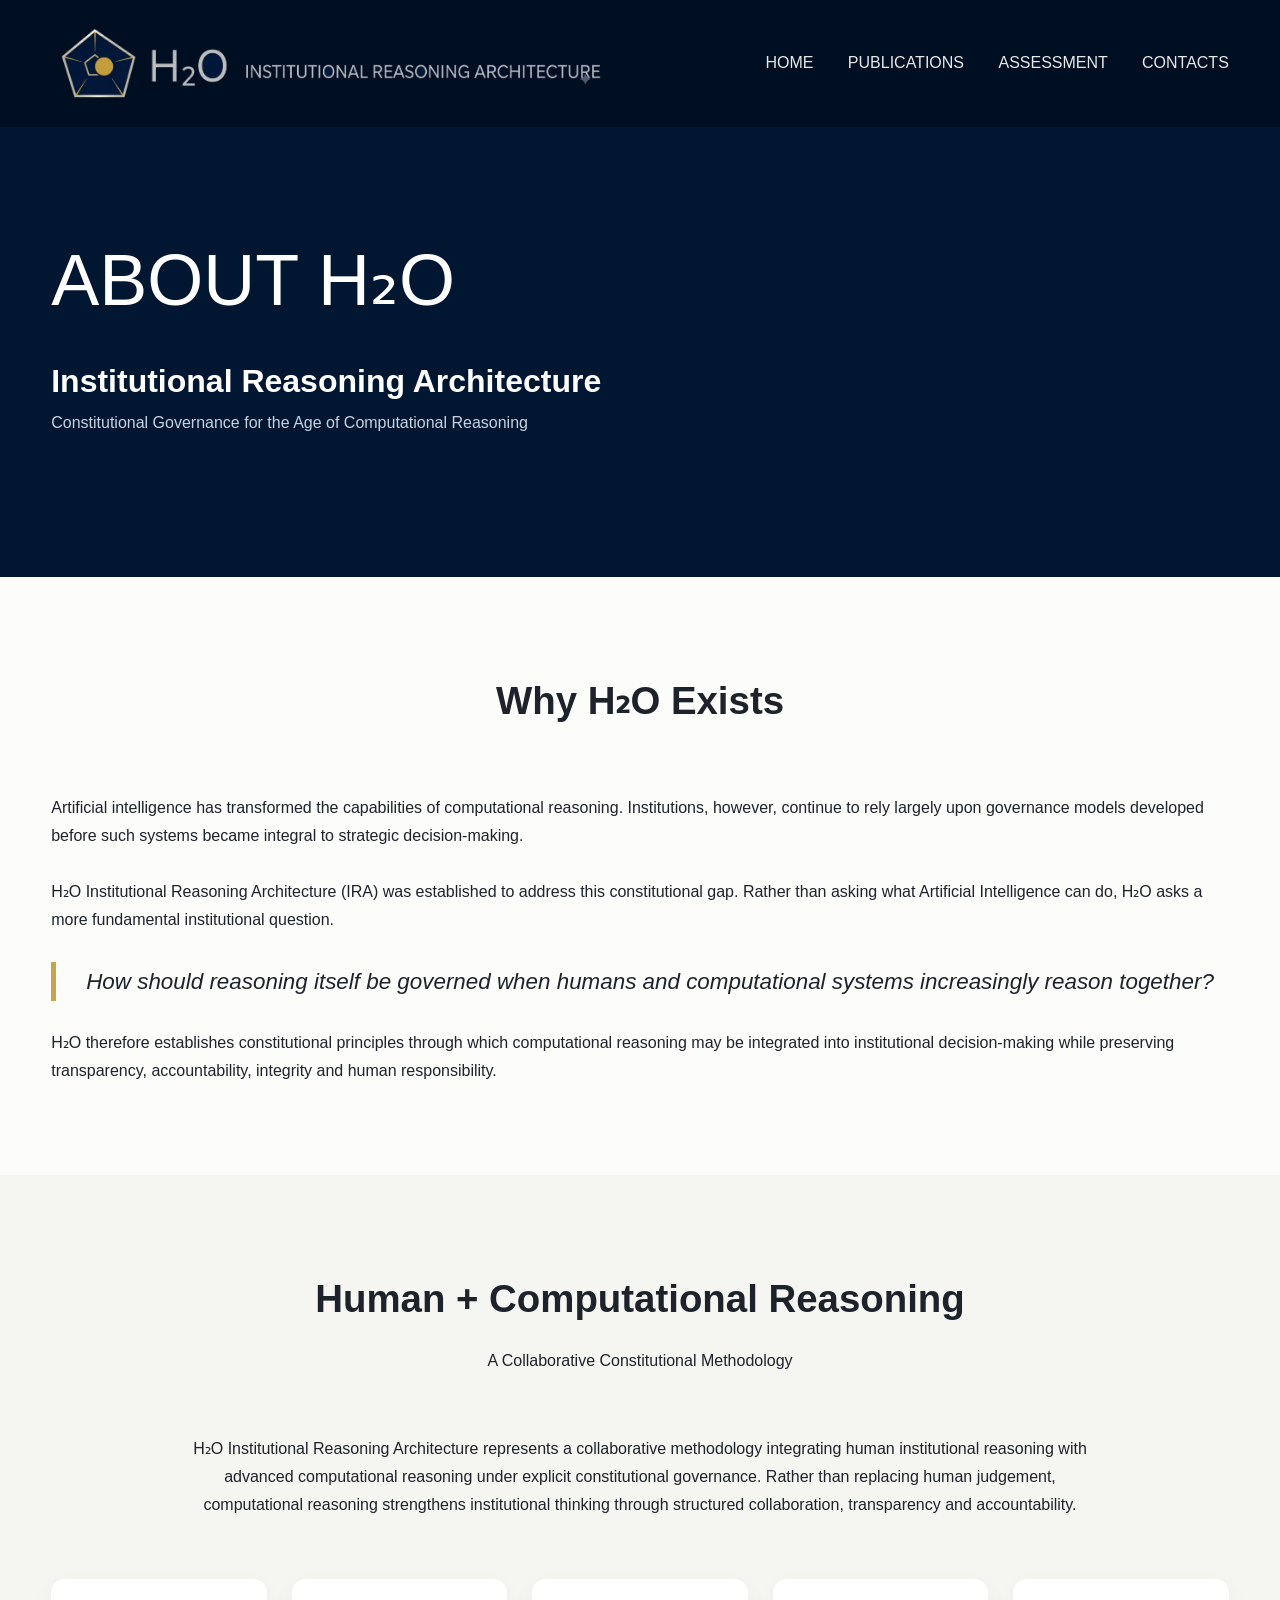
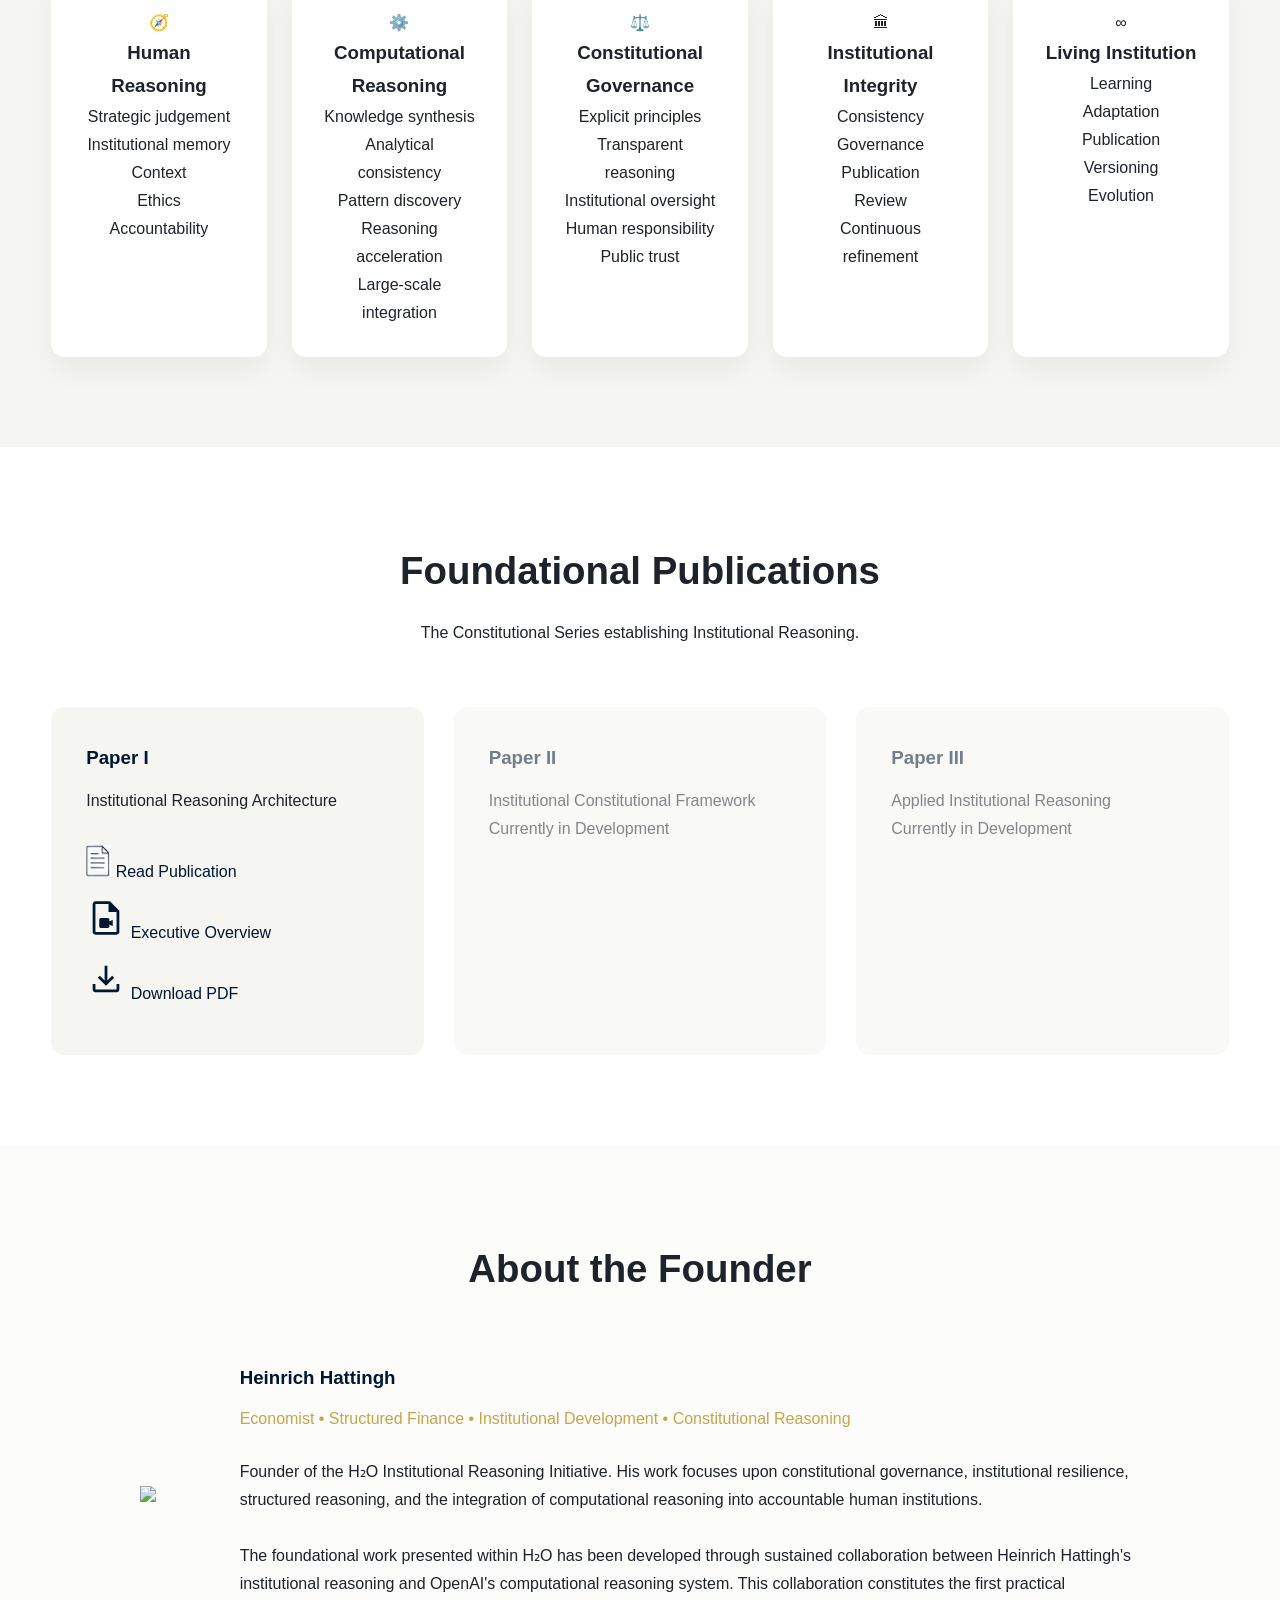
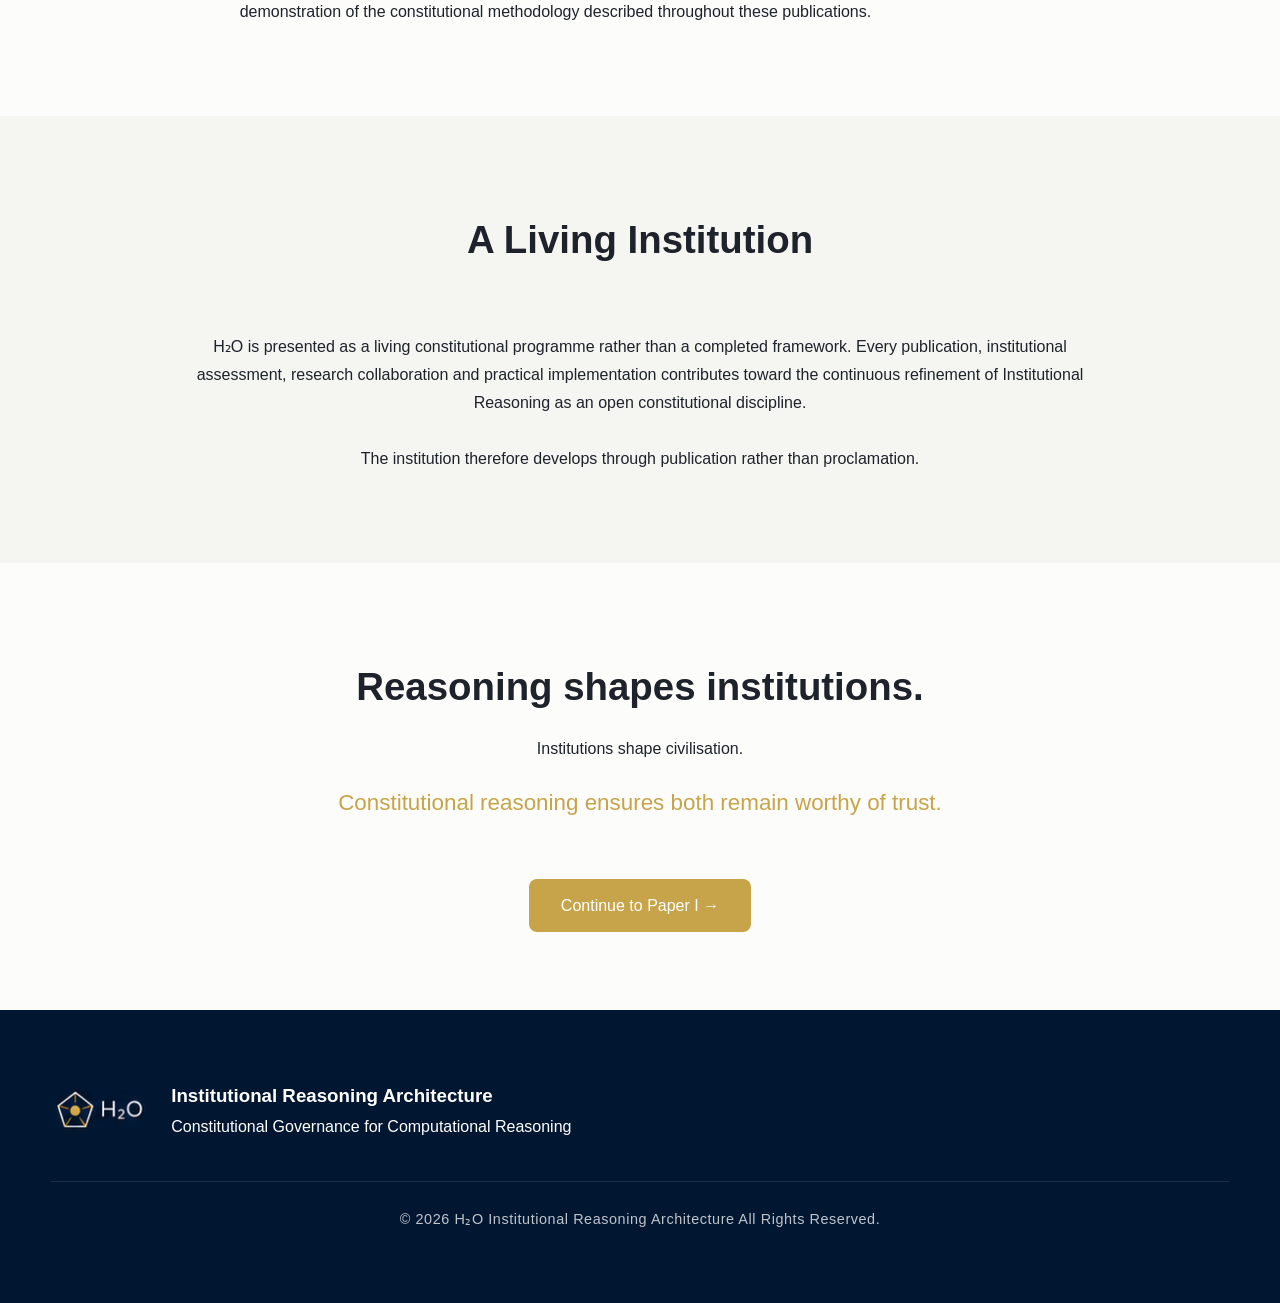
==== about.html @ 88eb38f9 "Add files via upload" ====
<!DOCTYPE html>
<html lang="en">

<head>

<meta charset="UTF-8">
<meta name="viewport" content="width=device-width, initial-scale=1.0">

<title>About H₂O | Institutional Reasoning Architecture</title>

<meta name="description"
content="About H₂O Institutional Reasoning Architecture">

<link rel="stylesheet" href="assets/css/style.css">

<link rel="icon"
type="image/png"
href="assets/images/favicon.png">

<link rel="preconnect" href="https://fonts.googleapis.com">

<link rel="preconnect" href="https://fonts.gstatic.com" crossorigin>

<link href="https://fonts.googleapis.com/css2?family=Cormorant+Garamond:wght@400;500;600;700&display=swap" rel="stylesheet">

</head>

<body>

<!-- =======================================
HEADER
======================================= -->

<header>

    <div class="container nav">

        <div class="brand">

<img
src="assets/images/h2o-masthead.png"
alt="H₂O Institutional Reasoning Architecture"
class="header-masthead">

</div>

        <nav>

            <a href="index.html">HOME</a>

            <a href="#publications">PUBLICATIONS</a>

            <a href="#assessment">ASSESSMENT</a>

            <a href="#contact">CONTACTS</a>

        </nav>

    </div>

</header>

<!-- =======================================
HERO
======================================= -->

<section class="hero">

<div class="container">

<h2>

ABOUT H₂O

</h2>

<h3>

Institutional Reasoning Architecture

</h3>

<h4>

Constitutional Governance for the Age of Computational Reasoning

</h4>

</div>

</section>

<!-- =======================================
WHY H₂O EXISTS
======================================= -->

<section>

<div class="container">

<div class="section-title">

<h2>

Why H₂O Exists

</h2>

</div>

<p>

Artificial intelligence has transformed the capabilities of computational reasoning.

Institutions, however, continue to rely largely upon governance models developed before such systems became integral to strategic decision-making.

</p>

<br>

<p>

H₂O Institutional Reasoning Architecture (IRA) was established to address this constitutional gap.

Rather than asking what Artificial Intelligence can do, H₂O asks a more fundamental institutional question.

</p>

<br>

<p style="font-size:1.4rem;
font-style:italic;
border-left:5px solid var(--gold);
padding-left:30px;">

How should reasoning itself be governed when humans and computational systems increasingly reason together?

</p>

<br>

<p>

H₂O therefore establishes constitutional principles through which computational reasoning may be integrated into institutional decision-making while preserving transparency, accountability, integrity and human responsibility.

</p>

</div>

</section>
<!-- =======================================
HUMAN + COMPUTATIONAL REASONING
======================================= -->

<section class="domains">

<div class="container">

<div class="section-title">

<h2>

Human + Computational Reasoning

</h2>

<p>

A Collaborative Constitutional Methodology

</p>

</div>

<p style="text-align:center;
max-width:900px;
margin:0 auto 60px auto;">

H₂O Institutional Reasoning Architecture represents a collaborative
methodology integrating human institutional reasoning with advanced
computational reasoning under explicit constitutional governance.

Rather than replacing human judgement,
computational reasoning strengthens institutional thinking through
structured collaboration, transparency and accountability.

</p>

<div class="domain-grid">

<div class="domain-card">

<div class="domain-icon">

🧭

</div>

<h3>

Human Reasoning

</h3>

<p>

Strategic judgement

</p>

<p>

Institutional memory

</p>

<p>

Context

</p>

<p>

Ethics

</p>

<p>

Accountability

</p>

</div>

<div class="domain-card">

<div class="domain-icon">

⚙️

</div>

<h3>

Computational Reasoning

</h3>

<p>

Knowledge synthesis

</p>

<p>

Analytical consistency

</p>

<p>

Pattern discovery

</p>

<p>

Reasoning acceleration

</p>

<p>

Large-scale integration

</p>

</div>

<div class="domain-card">

<div class="domain-icon">

⚖️

</div>

<h3>

Constitutional Governance

</h3>

<p>

Explicit principles

</p>

<p>

Transparent reasoning

</p>

<p>

Institutional oversight

</p>

<p>

Human responsibility

</p>

<p>

Public trust

</p>

</div>

<div class="domain-card">

<div class="domain-icon">

🏛

</div>

<h3>

Institutional Integrity

</h3>

<p>

Consistency

</p>

<p>

Governance

</p>

<p>

Publication

</p>

<p>

Review

</p>

<p>

Continuous refinement

</p>

</div>

<div class="domain-card">

<div class="domain-icon">

∞

</div>

<h3>

Living Institution

</h3>

<p>

Learning

</p>

<p>

Adaptation

</p>

<p>

Publication

</p>

<p>

Versioning

</p>

<p>

Evolution

</p>

</div>

</div>

</div>

</section>
<!-- =======================================
FOUNDATIONAL PUBLICATIONS
======================================= -->

<section class="publications">

<div class="container">

<div class="section-title">

<h2>

Foundational Publications

</h2>

<p>

The Constitutional Series establishing Institutional Reasoning.

</p>

</div>

<div class="publication-grid">

<div class="publication-card">

<h3>

Paper I

</h3>

<p>

Institutional Reasoning Architecture

</p>

<div class="publication-links">

<a href="papers/paper1.html">

<img src="assets/images/icon-paper.svg">

Read Publication

</a>

<a href="#">

<img src="assets/images/icon-video.svg">

Executive Overview

</a>

<a href="#">

<img src="assets/images/icon-download.svg">

Download PDF

</a>

</div>

</div>

<div class="publication-card coming-soon">

<h3>

Paper II

</h3>

<p>

Institutional Constitutional Framework

</p>

<p>

Currently in Development

</p>

</div>

<div class="publication-card coming-soon">

<h3>

Paper III

</h3>

<p>

Applied Institutional Reasoning

</p>

<p>

Currently in Development

</p>

</div>

</div>

</div>

</section>

<!-- =======================================
ABOUT THE FOUNDER
======================================= -->

<section>

<div class="container">

<div class="section-title">

<h2>

About the Founder

</h2>

</div>

<div style="display:flex;
align-items:center;
gap:50px;
max-width:1000px;
margin:auto;">

<img src="assets/images/h2o_device.png"
style="width:130px;">

<div>

<h3 style="color:var(--navy);margin-bottom:10px;">

Heinrich Hattingh

</h3>

<p style="color:var(--gold);
margin-bottom:25px;">

Economist • Structured Finance • Institutional Development • Constitutional Reasoning

</p>

<p>

Founder of the H₂O Institutional Reasoning Initiative.

His work focuses upon constitutional governance,
institutional resilience,
structured reasoning,
and the integration of computational reasoning into accountable human institutions.

</p>

<br>

<p>

The foundational work presented within H₂O has been developed through sustained collaboration between Heinrich Hattingh's institutional reasoning and OpenAI's computational reasoning system.

This collaboration constitutes the first practical demonstration of the constitutional methodology described throughout these publications.

</p>

</div>

</div>

</div>

</section>

<!-- =======================================
A LIVING INSTITUTION
======================================= -->

<section class="domains">

<div class="container">

<div class="section-title">

<h2>

A Living Institution

</h2>

</div>

<p style="text-align:center;
max-width:900px;
margin:auto;">

H₂O is presented as a living constitutional programme rather than a completed framework.

Every publication,
institutional assessment,
research collaboration and practical implementation contributes toward the continuous refinement of Institutional Reasoning as an open constitutional discipline.

</p>

<br>

<p style="text-align:center;
max-width:900px;
margin:auto;">

The institution therefore develops through publication rather than proclamation.

</p>

</div>

</section>

<!-- =======================================
CLOSING
======================================= -->

<section>

<div class="container">

<div class="section-title">

<h2>

Reasoning shapes institutions.

</h2>

<p>

Institutions shape civilisation.

</p>

<p style="font-size:1.4rem;
color:var(--gold);
margin-top:20px;">

Constitutional reasoning ensures both remain worthy of trust.

</p>

</div>

<div style="text-align:center;margin-top:70px;">

<a class="btn-gold"
href="papers/paper1.html">

Continue to Paper I →

</a>

</div>

</div>

</section>

<!-- =======================================
FOOTER
======================================= -->

<footer>

<div class="container">

<div class="footer-grid">

<div class="footer-brand">

<img src="assets/images/h2o-footer-seal.png">

<div>

<h3>

Institutional Reasoning Architecture

</h3>

<p>

Constitutional Governance for Computational Reasoning

</p>

</div>

</div>


</div>

<div class="footer-bottom">

<p>

© 2026 H₂O Institutional Reasoning Architecture All Rights Reserved.

</p>

</div>

</div>

</footer>

</body>

</html>
---- assets/css/style.css ----
/* ==========================================================
   H2O Institution
   Artifact A-002
   Production CSS RC1
========================================================== */

:root{

    --navy:#001631;
    --gold:#C7A44A;
    --white:#FCFCFA;
    --stone:#F5F5F2;
    --graphite:#1E232B;
    --grey:#6E7682;

    --radius:14px;

}

*{

    margin:0;
    padding:0;
    box-sizing:border-box;

}

html{

    scroll-behavior:smooth;

}

body{

    background:var(--white);

    color:var(--graphite);

    font-family:
        "Segoe UI",
        Helvetica,
        Arial,
        sans-serif;

    line-height:1.75;

}

/* ========================================================== */

.container{

    width:min(1180px,92%);
    margin:auto;

}

/* ==========================================================
HEADER
========================================================== */

header{

    background:#000E22;

    color:white;

    position:sticky;

    top:0;

    z-index:1000;

}

.nav{

    display:flex;

    justify-content:space-between;

    align-items:center;

    padding:22px 0;

}

.brand h1{

    font-size:2.3rem;

    font-weight:300;

    letter-spacing:4px;

}

.header-masthead{

    display:block;

    width:560px;

    height:auto;

}

.brand p{

    color:#D5DCE7;

}

nav a{

    color:white;

    text-decoration:none;

    margin-left:30px;

    opacity:.9;

}

nav a:hover{

    color:var(--gold);

}

/* ==========================================================
HERO
========================================================== */

.hero{

    background:var(--navy);

    color:white;

    padding:90px 0 100px;

}

.hero-grid{

    display:grid;

    grid-template-columns:1.3fr 1fr;

    gap:70px;

    align-items:center;

}

.hero h2{

    font-size:4.5rem;

    font-weight:200;

}

.hero h3{

    font-size:2rem;

    margin-top:10px;

}

.hero h4{

    color:#C8D2E2;

    font-weight:300;

    margin-bottom:40px;

}

.hero-question{

    font-size:1.55rem;

    max-width:700px;

    margin-bottom:50px;

}

.seal{

    width: 425px;

    display:block;

    margin-left:auto;

    margin-top:-180px;

}

/* ==========================================================
BUTTONS
========================================================== */

.hero-buttons{

    display:flex;

    gap:18px;

    flex-wrap:wrap;

}

.btn-gold{

    background:var(--gold);

    color:white;

    padding:18px 32px;

    text-decoration:none;

    border-radius:8px;

}

.btn-outline{

    border:2px solid white;

    color:white;

    padding:18px 30px;

    text-decoration:none;

    border-radius:8px;

}

.btn-outline:hover{

    background:white;

    color:var(--navy);

}

/* ==========================================================
SECTIONS
========================================================== */

section{

    padding:90px 0;

}

.domains{

    background:var(--stone);

}

.publications{

    background:white;

}

.section-title{

    text-align:center;

    margin-bottom:60px;

}

.section-title h2{

    font-size:2.4rem;

    margin-bottom:15px;

}

/* ==========================================================
DOMAIN CARDS
========================================================== */

.domain-grid{

    display:grid;

    grid-template-columns:repeat(5,1fr);

    gap:25px;

}

.domain-card{

    background:white;

    border-radius:var(--radius);

    padding:30px;

    text-align:center;

    box-shadow:0 12px 28px rgba(0,0,0,.05);

}

.domain-icon svg{

    width:42px;

    fill:var(--navy);

    margin-bottom:20px;

}

/* ==========================================================
PUBLICATIONS
========================================================== */

.publication-grid{

    display:grid;

    grid-template-columns:repeat(3,1fr);

    gap:30px;

}

.publication-card{

    background:var(--stone);

    border-radius:var(--radius);

    padding:35px;

}

.publication-card.coming-soon{

    opacity:0.55;

    filter:grayscale(15%);

}

.publication-card h3{

    color:var(--navy);

    margin-bottom:12px;

}

.publication-links{

    margin-top:30px;

}

.publication-links a{

    display:block;

    margin:12px 0;

    color:var(--navy);

    text-decoration:none;

}

/* ==========================================================
ASSESSMENT
========================================================== */

.assessment-panel{

    margin-top:70px;

    text-align:center;

}

.assessment-panel img{

    max-width:650px;

    width:100%;

    transition:.25s;

}

.assessment-panel img:hover{

    transform:translateY(-4px);

}

/* ==========================================================
FOOTER
========================================================== */

footer{

    background:var(--navy);

    color:white;

    padding:70px 0;

}

.footer-grid{

    display:grid;

    grid-template-columns:2fr 1fr 1fr;

    gap:40px;

    align-items:center;

}

.footer-brand{

    display:flex;

    align-items:center;

    gap:25px;

}

.footer-brand img{

    width:95px;

}

.footer-links a{

    display:block;

    color:white;

    text-decoration:none;

    margin:10px 0;

}

.footer-social svg{

    width:32px;

    fill:white;

}

.footer-social svg:hover{

    fill:var(--gold);

}

/* ==========================================================
FOOTER BOTTOM
========================================================== */

.footer-bottom{

    margin-top:40px;

    padding-top:25px;

    border-top:1px solid rgba(255,255,255,.10);

    text-align:center;

}

.footer-bottom p{

    margin:0;

    color:rgba(255,255,255,.75);

    font-size:.90rem;

    line-height:1.8;

    letter-spacing:.04em;

}

/* ==========================================================
RESPONSIVE
========================================================== */

@media(max-width:980px){

.hero-grid{

grid-template-columns:1fr;

text-align:center;

}

.seal{

margin:auto;

}

.domain-grid{

grid-template-columns:1fr 1fr;

}

.publication-grid{

grid-template-columns:1fr;

}

.footer-grid{

grid-template-columns:1fr;

text-align:center;

}

.footer-brand{

justify-content:center;

}

nav{

display:none;

}

}
/* ==========================================
Material Symbols
========================================== */

.material-symbols-outlined{

    vertical-align:middle;

    font-size:22px;

    margin-right:8px;

    color:#001631;

}
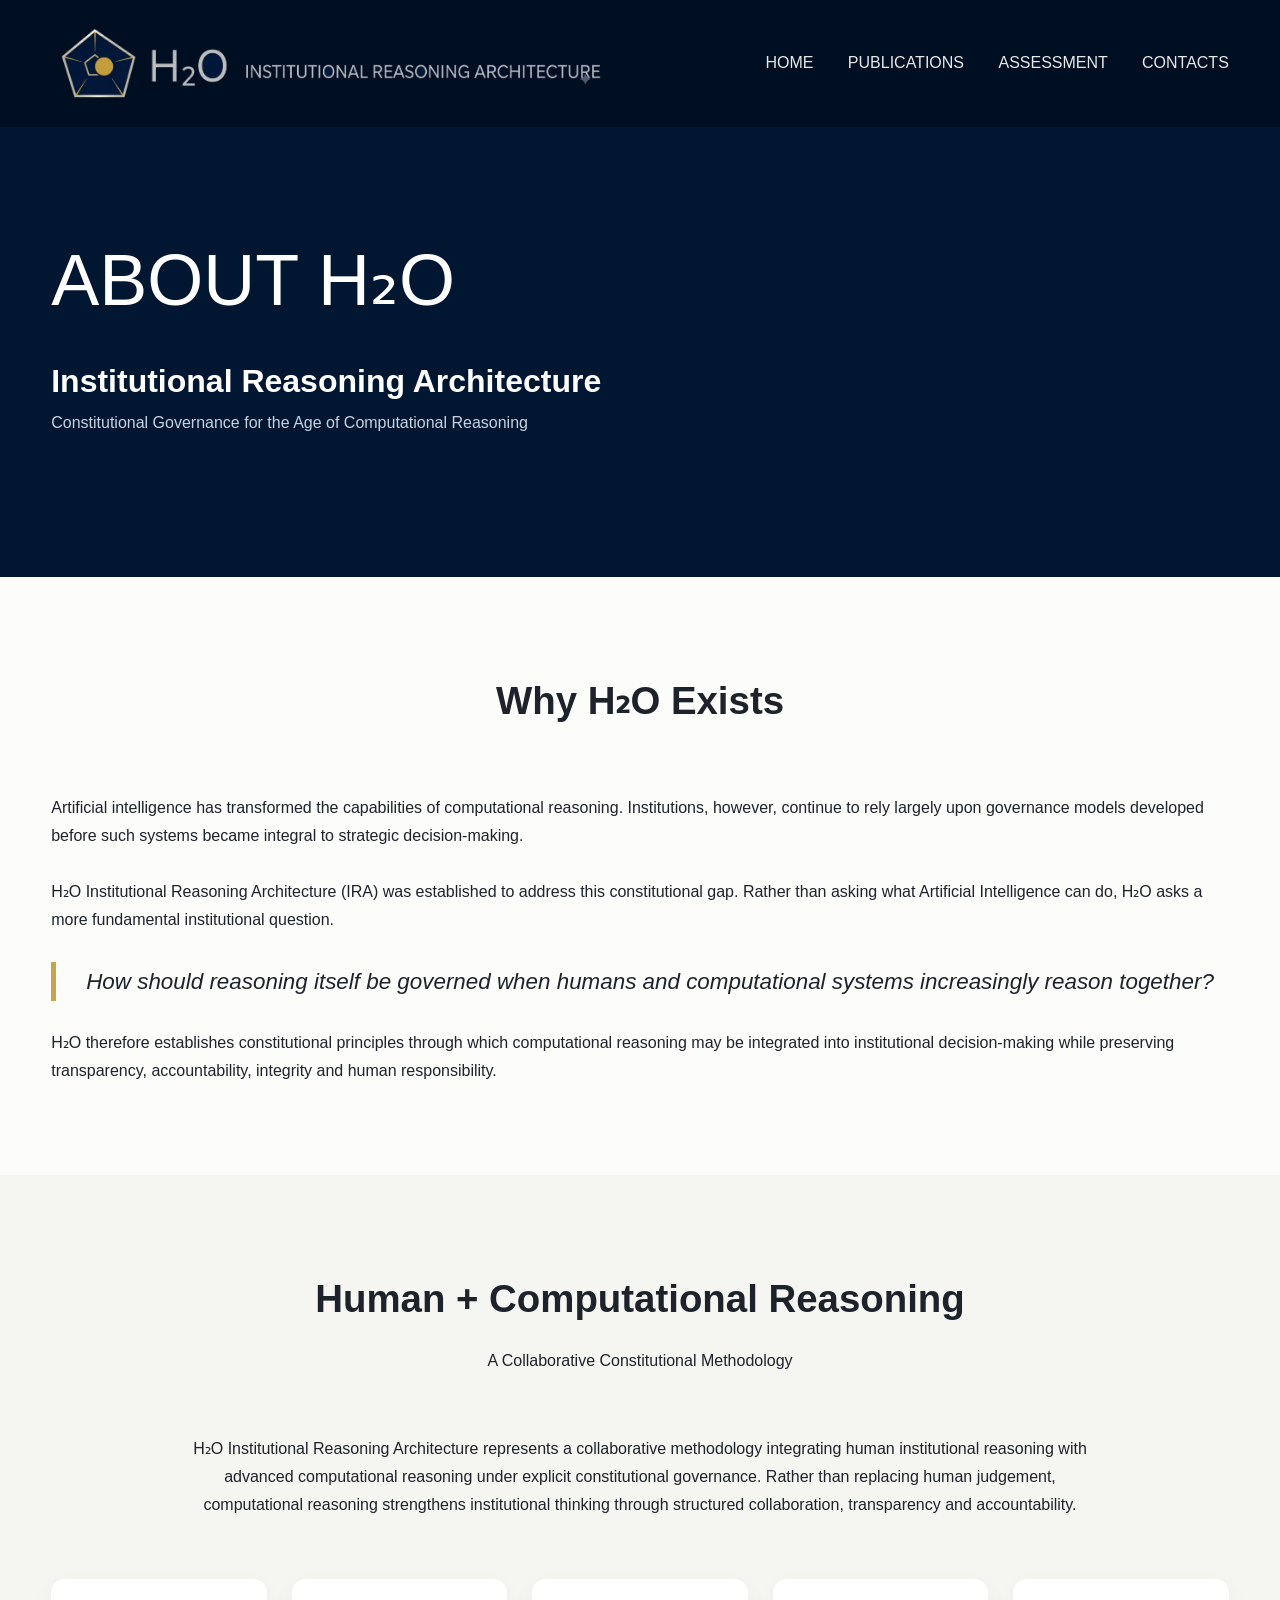
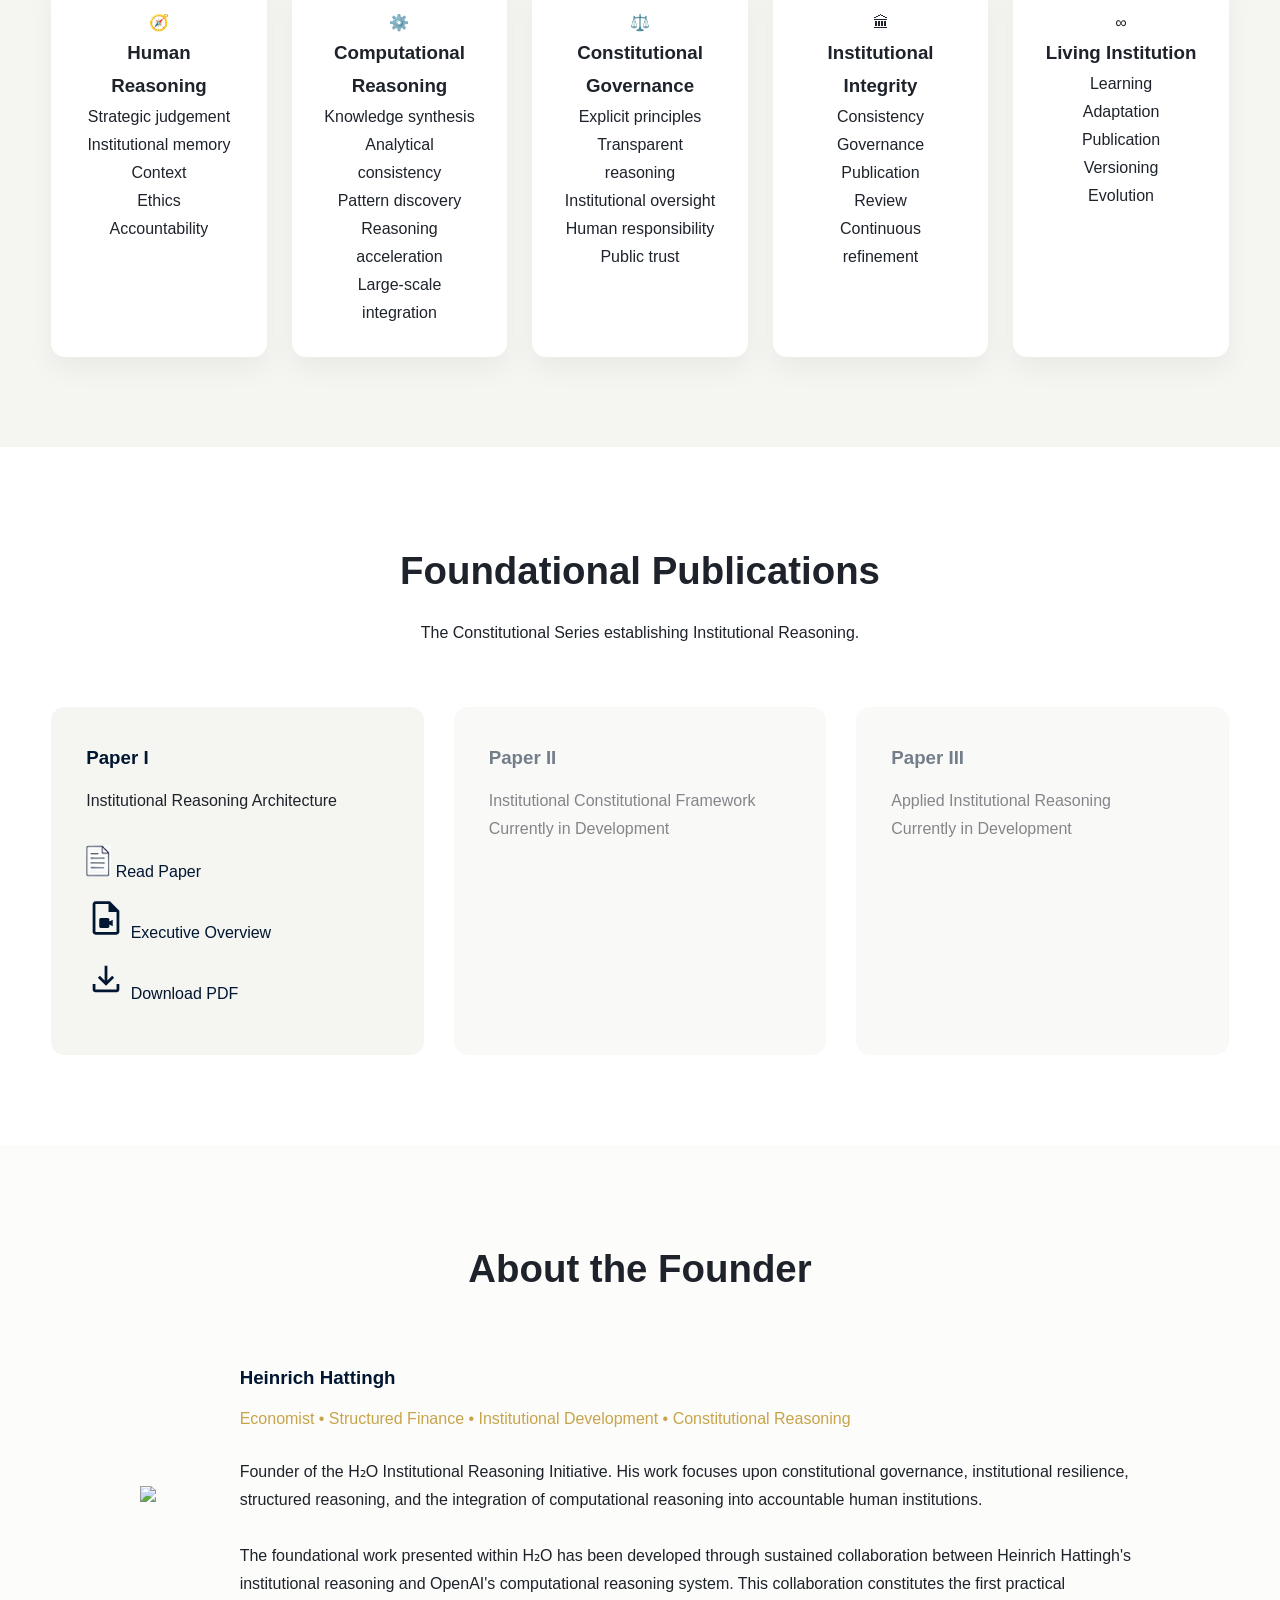
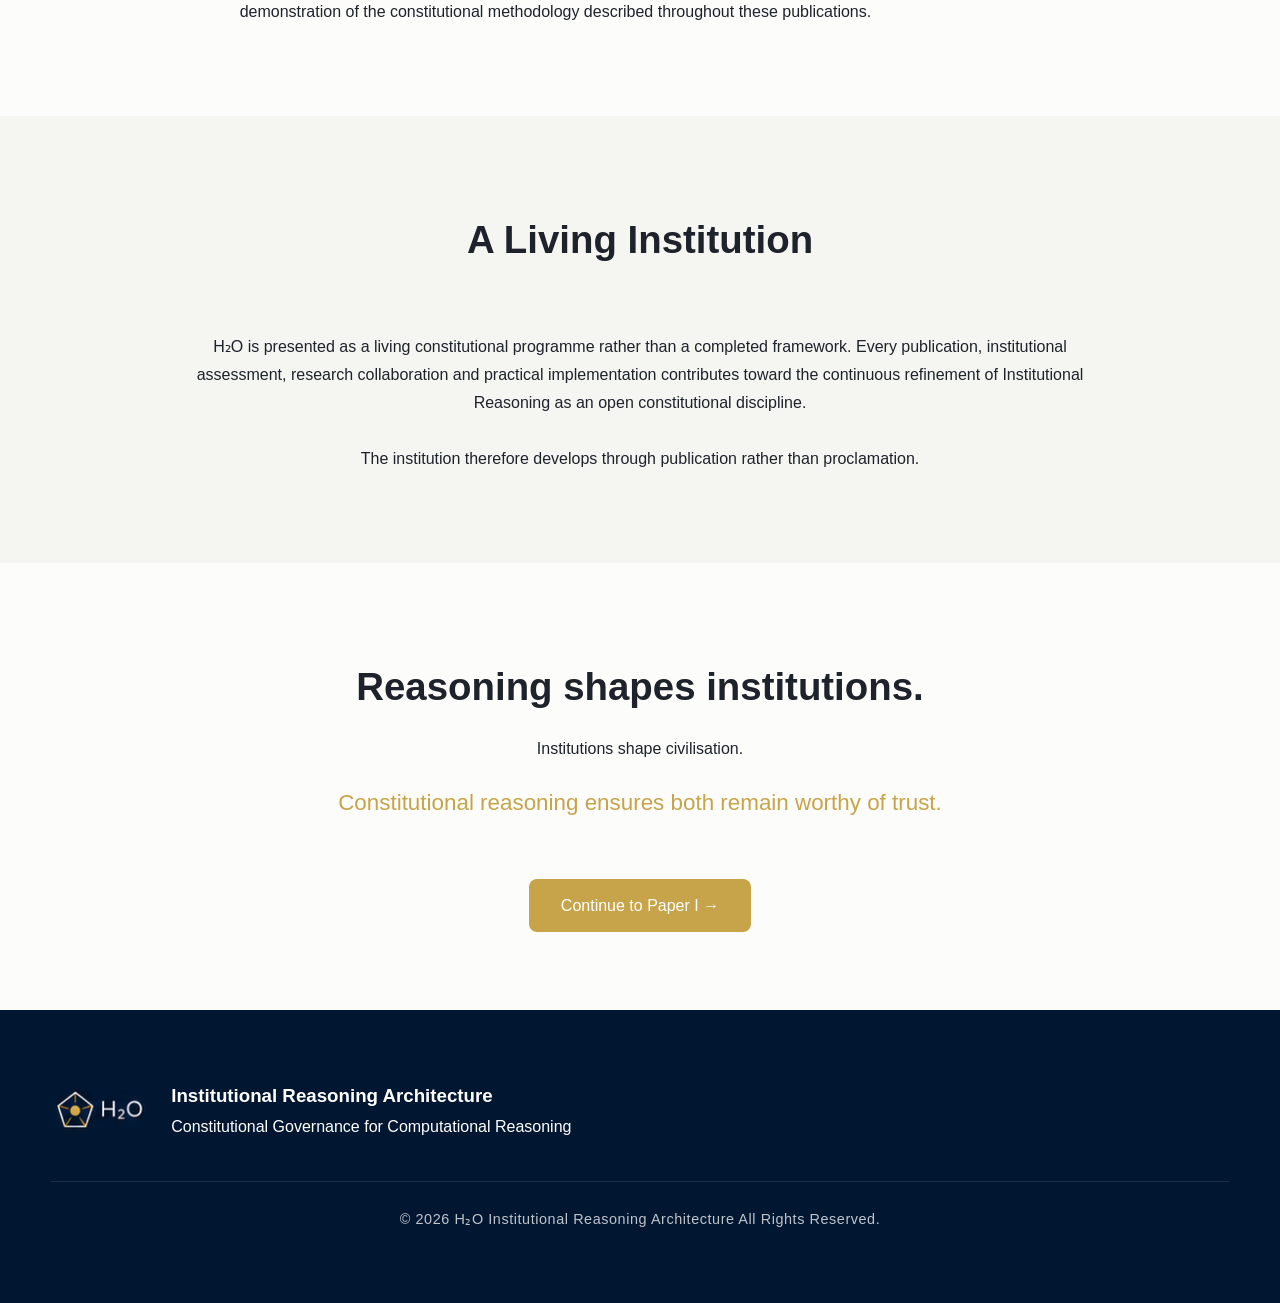
==== commit 70c7e87e: "Add files via upload" ====
--- a/about.html
+++ b/about.html
@@ -465,15 +465,17 @@
 
 <div class="publication-links">
 
-<a href="papers/paper1.html">
+<a href="assets/Paper_001—Constitutional_Edition.pdf">
 
 <img src="assets/images/icon-paper.svg">
 
-Read Publication
+Read Paper
 
 </a>
 
-<a href="#">
+<a href="https://notebooklm.google.com/notebook/7c03aa14-9dcf-4763-af4a-595388a9e360/artifact/cb4b217c-9c31-4b59-bb8b-03a4c6b493ba?utm_source=nlm_web_share&utm_medium=google_oo&utm_campaign=art_share_1&utm_content=&utm_smc=nlm_web_share_google_oo_art_share_1_"
+target="_blank"
+rel="noopener noreferrer">
 
 <img src="assets/images/icon-video.svg">
 
@@ -481,7 +483,7 @@
 
 </a>
 
-<a href="#">
+<a href="assets/Paper_001—Constitutional_Edition.pdf">
 
 <img src="assets/images/icon-download.svg">
 
